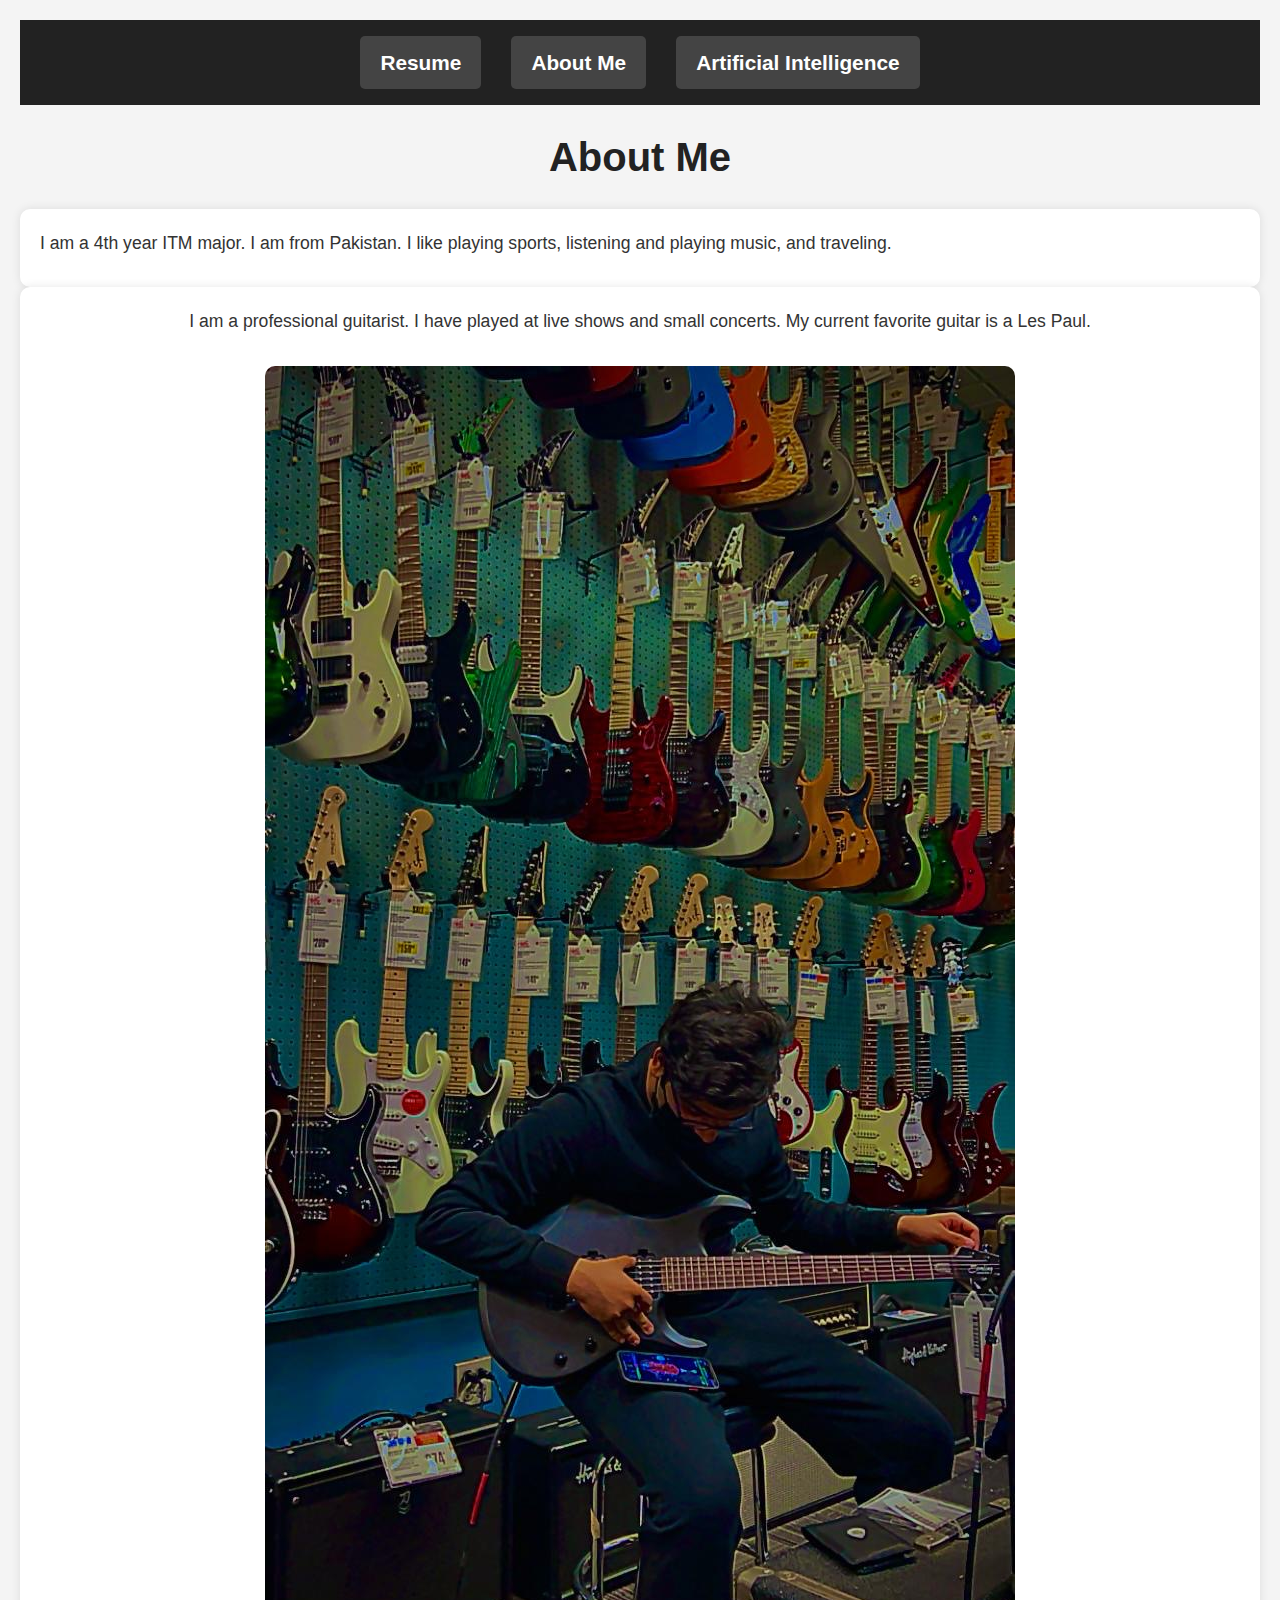
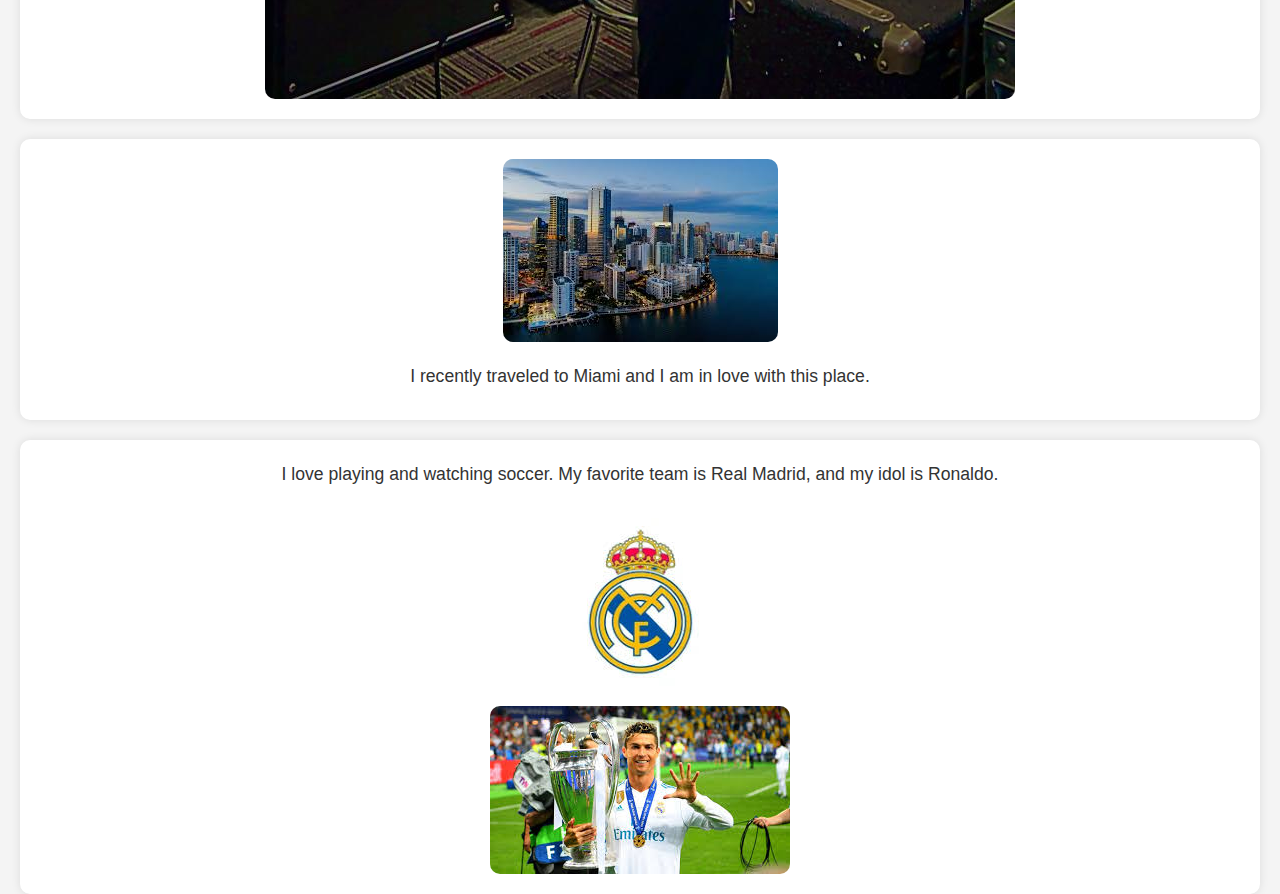
==== aboutme.html @ 0132e79c "transfering content from project 2" ====
<!DOCTYPE html>
<html lang="en">
  <head>
    <meta charset="utf-8">
    <meta name="viewport" content="width=device-width, initial-scale=1.0">
    <title>About Me</title>
    <link rel="stylesheet" href="css/reset.css">
    <link rel="stylesheet" href="css/styles.css">
  </head>

  <body>
    <nav>
      <ul>
        <li><a href="index.html">Resume</a></li>
        <li><a href="aboutme.html">About Me</a></li>
        <li><a href="artificialintelligence.html">Artificial Intelligence</a></li>
      </ul>
    </nav>

    <h1>About Me</h1>

    <section class="about-container">
      <p>I am a 4th year ITM major. I am from Pakistan. I like playing sports, listening and playing music, and traveling.</p>
    </section>

    <section class="about-container about-section">
      <p>I am a professional guitarist. I have played at live shows and small concerts. My current favorite guitar is a Les Paul.</p>
      <img src="media/guitar.JPG" alt="Picture of Aahil playing guitar">
    </section>

    <section class="about-container about-section">
      <img src="media/miami.jpeg" alt="A beautiful view of Miami">
      <p>I recently traveled to Miami and I am in love with this place.</p>
    </section>

    <section class="about-container about-section">
      <p>I love playing and watching soccer. My favorite team is Real Madrid, and my idol is Ronaldo.</p>
      <img src="media/realmadrid.jpeg" alt="Real Madrid">
      <img src="media/ronaldo.jpeg" alt="Ronaldo">
    </section>
  </body>
</html>
---- css/styles.css ----
/* Importing a Google Font */
@import url('https://fonts.googleapis.com/css2?family=Roboto:wght@300;400;700&display=swap');

/* General Reset */
* {
  box-sizing: border-box;
  margin: 0;
  padding: 0;
}

/* Body Styling */
body {
  font-family: 'Roboto', 'Helvetica Neue', Helvetica, Arial, sans-serif;
  background-color: #f4f4f4;
  color: #333;
  line-height: 1.6;
  padding: 20px;
}

/* Navigation Bar */
nav {
  background: #222;
  text-align: center;
  padding: 1rem;
  margin-bottom: 20px;
  width: 100%;
}
nav ul {
  list-style: none;
  display: flex;
  flex-direction: column;
  justify-content: center;
  gap: 15px;
  padding: 0;
  margin: 0;
}
nav ul li a {
  display: block;
  text-decoration: none;
  color: white;
  font-size: 1.3rem;
  font-weight: bold;
  padding: 10px 20px;
  transition: background 0.3s, color 0.3s;
  border-radius: 5px;
  background: #444;
}
nav ul li a:hover {
  background: #f4a261;
  color: #222;
}

/* Headings */
h1 {
  font-size: 2rem;
  text-align: center;
  margin-bottom: 20px;
  color: #222;
}

h2 {
  font-size: 1.5rem;
  margin-top: 20px;
  color: #444;
}

/* Content Styling */
p, ul {
  font-size: 1rem;
  margin-bottom: 10px;
}
ul {
  padding-left: 20px;
}

/* Resume Layout */
.resume,
.about-container,
.ai-container {
  max-width: 100%;
  background: white;
  padding: 20px;
  border-radius: 10px;
  box-shadow: 0 0 10px rgba(0, 0, 0, 0.1);
  margin: auto;
}

/* About Page Styling */
.about-section {
  display: flex;
  flex-direction: column;
  align-items: center;
  gap: 20px;
  margin-bottom: 20px;
  text-align: center;
}

.about-section img {
  max-width: 100%;
  height: auto;
  border-radius: 10px;
}

.about-section p {
  font-size: 1.1rem;
}

/* AI Page Styling */
.ai-video,
.ai-image {
  text-align: center;
  margin: 20px 0;
}

.ai-video video,
.ai-image img {
  max-width: 100%;
  height: auto;
  border-radius: 10px;
}

/* Responsive Design for larger screens */
@media (min-width: 768px) {
  nav ul {
    flex-direction: row;
    gap: 30px;
  }

  h1 {
    font-size: 2.5rem;
  }

  p, ul {
    font-size: 1.1rem;
  }

  .about-section {
    flex-direction
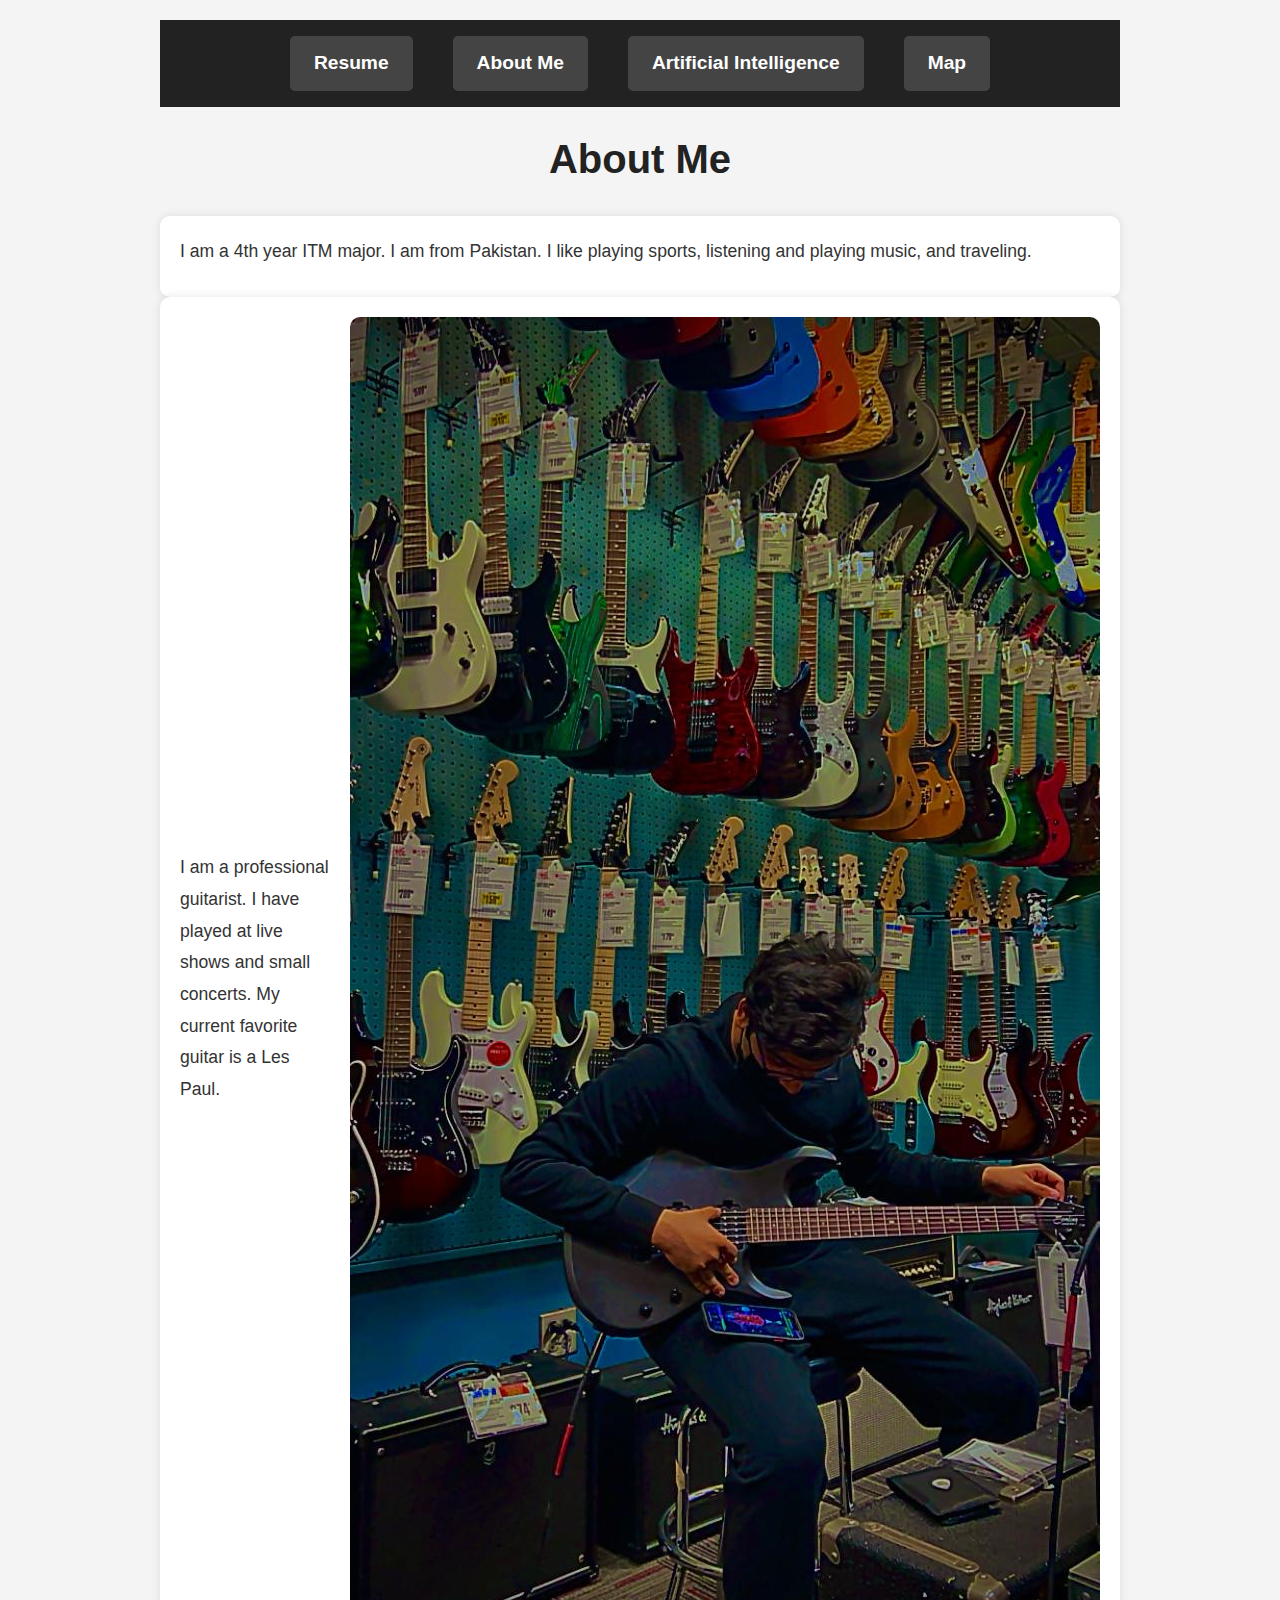
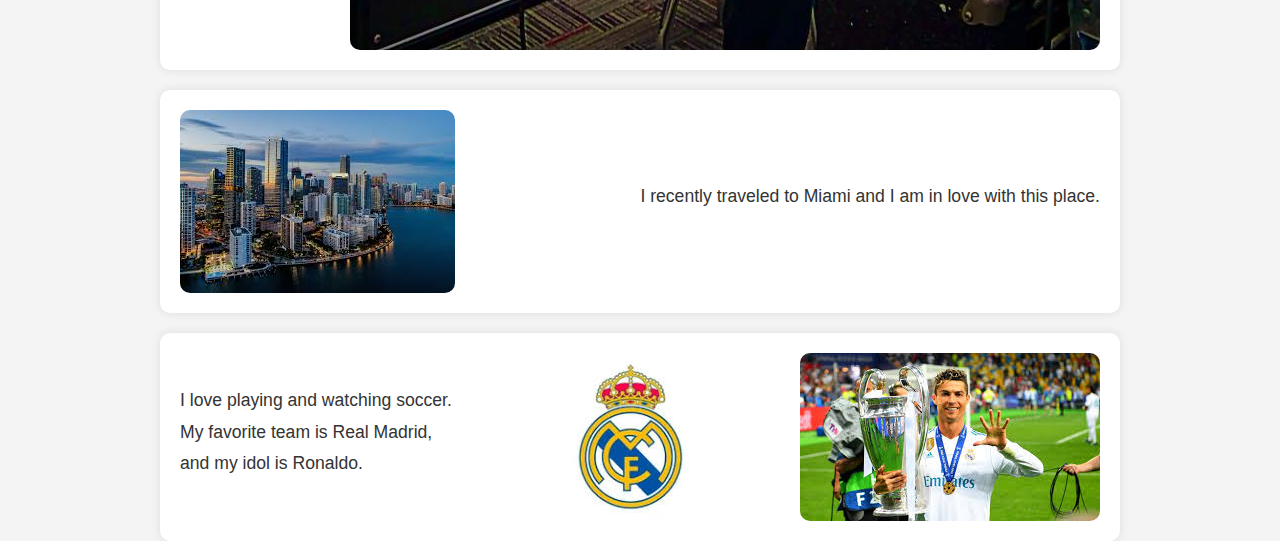
==== commit 31c03347: "editing about me, index, css and ai page" ====
--- a/aboutme.html
+++ b/aboutme.html
@@ -1,42 +1,45 @@
 <!DOCTYPE html>
 <html lang="en">
-  <head>
-    <meta charset="utf-8">
-    <meta name="viewport" content="width=device-width, initial-scale=1.0">
-    <title>About Me</title>
-    <link rel="stylesheet" href="css/reset.css">
-    <link rel="stylesheet" href="css/styles.css">
-  </head>
+<head>
+  <meta charset="UTF-8" />
+  <meta name="viewport" content="width=device-width, initial-scale=1.0" />
+  <meta http-equiv="X-UA-Compatible" content="IE=edge" />
+  <title>About Me</title>
+  <link rel="stylesheet" href="css/reset.css" />
+  <link rel="stylesheet" href="css/styles.css" />
+  <script src="js/script.js" defer></script>
+</head>
 
-  <body>
-    <nav>
-      <ul>
-        <li><a href="index.html">Resume</a></li>
-        <li><a href="aboutme.html">About Me</a></li>
-        <li><a href="artificialintelligence.html">Artificial Intelligence</a></li>
-      </ul>
-    </nav>
+<body>
+  <nav>
+    <ul>
+      <li><a href="index.html">Resume</a></li>
+      <li><a href="aboutme.html">About Me</a></li>
+      <li><a href="artificialintelligence.html">Artificial Intelligence</a></li>
+      <li><a href="map.html">Map</a></li>
+    </ul>
+  </nav>
 
-    <h1>About Me</h1>
+  <h1>About Me</h1>
 
-    <section class="about-container">
-      <p>I am a 4th year ITM major. I am from Pakistan. I like playing sports, listening and playing music, and traveling.</p>
-    </section>
+  <section class="about-container">
+    <p>I am a 4th year ITM major. I am from Pakistan. I like playing sports, listening and playing music, and traveling.</p>
+  </section>
 
-    <section class="about-container about-section">
-      <p>I am a professional guitarist. I have played at live shows and small concerts. My current favorite guitar is a Les Paul.</p>
-      <img src="media/guitar.JPG" alt="Picture of Aahil playing guitar">
-    </section>
+  <section class="about-container about-section">
+    <p>I am a professional guitarist. I have played at live shows and small concerts. My current favorite guitar is a Les Paul.</p>
+    <img src="media/guitar.JPG" alt="Picture of Aahil playing guitar" />
+  </section>
 
-    <section class="about-container about-section">
-      <img src="media/miami.jpeg" alt="A beautiful view of Miami">
-      <p>I recently traveled to Miami and I am in love with this place.</p>
-    </section>
+  <section class="about-container about-section">
+    <img src="media/miami.jpeg" alt="A beautiful view of Miami" />
+    <p>I recently traveled to Miami and I am in love with this place.</p>
+  </section>
 
-    <section class="about-container about-section">
-      <p>I love playing and watching soccer. My favorite team is Real Madrid, and my idol is Ronaldo.</p>
-      <img src="media/realmadrid.jpeg" alt="Real Madrid">
-      <img src="media/ronaldo.jpeg" alt="Ronaldo">
-    </section>
-  </body>
+  <section class="about-container about-section">
+    <p>I love playing and watching soccer. My favorite team is Real Madrid, and my idol is Ronaldo.</p>
+    <img src="media/realmadrid.jpeg" alt="Real Madrid" />
+    <img src="media/ronaldo.jpeg" alt="Ronaldo" />
+  </section>
+</body>
 </html>
--- a/css/styles.css
+++ b/css/styles.css
@@ -25,6 +25,7 @@
   margin-bottom: 20px;
   width: 100%;
 }
+
 nav ul {
   list-style: none;
   display: flex;
@@ -34,6 +35,7 @@
   padding: 0;
   margin: 0;
 }
+
 nav ul li a {
   display: block;
   text-decoration: none;
@@ -45,6 +47,7 @@
   border-radius: 5px;
   background: #444;
 }
+
 nav ul li a:hover {
   background: #f4a261;
   color: #222;
@@ -69,11 +72,12 @@
   font-size: 1rem;
   margin-bottom: 10px;
 }
+
 ul {
   padding-left: 20px;
 }
 
-/* Resume Layout */
+/* Resume, About, and AI Layout */
 .resume,
 .about-container,
 .ai-container {
@@ -119,20 +123,70 @@
   border-radius: 10px;
 }
 
-/* Responsive Design for larger screens */
-@media (min-width: 768px) {
+/* MEDIA QUERY 1 – Tablets and small screens (min-width: 600px) */
+@media (min-width: 600px) {
+  h1 {
+    font-size: 2.2rem;
+    text-align: center;
+    margin-bottom: 25px;
+  }
+
+  .ai-container {
+    padding: 25px;
+    border-radius: 12px;
+    background-color: #ffffff;
+    box-shadow: 0 0 10px rgba(0, 0, 0, 0.1);
+  }
+
+  nav ul li a {
+    font-size: 1.2rem;
+    padding: 12px 24px;
+  }
+
+  video,
+  img {
+    border-radius: 12px;
+    max-width: 90%;
+  }
+
+  p {
+    font-size: 1.1rem;
+    line-height: 1.8;
+  }
+}
+
+/* MEDIA QUERY 2 – Desktops and large screens (min-width: 900px) */
+@media (min-width: 900px) {
+  body {
+    max-width: 1000px;
+    margin: auto;
+  }
+
   nav ul {
     flex-direction: row;
-    gap: 30px;
+    justify-content: center;
+    gap: 40px;
   }
 
   h1 {
     font-size: 2.5rem;
   }
 
-  p, ul {
-    font-size: 1.1rem;
+  .ai-container {
+    display: flex;
+    gap: 30px;
+    align-items: center;
+  }
+
+  .ai-container p,
+  .ai-container video,
+  .ai-container img {
+    flex: 1;
   }
 
   .about-section {
-    flex-direction
+    flex-direction: row;
+    justify-content: space-between;
+    text-align: left;
+  }
+}
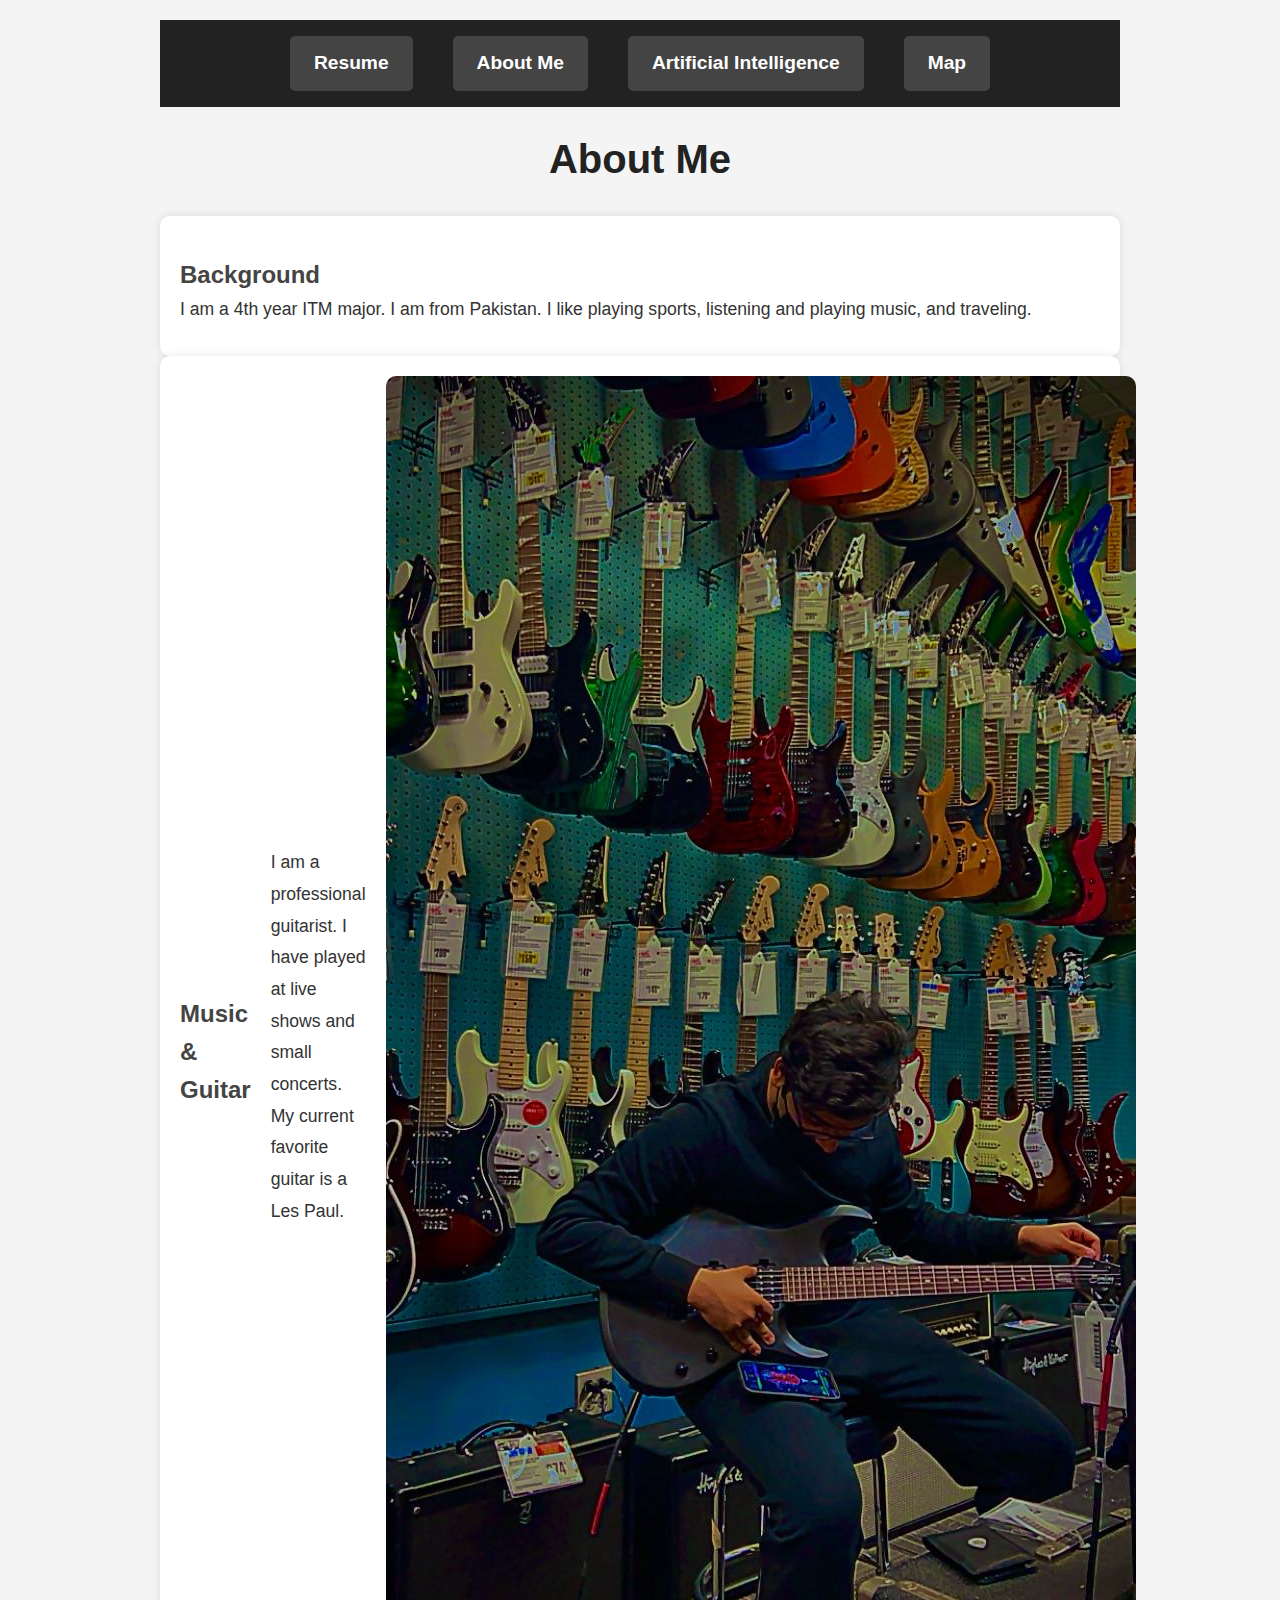
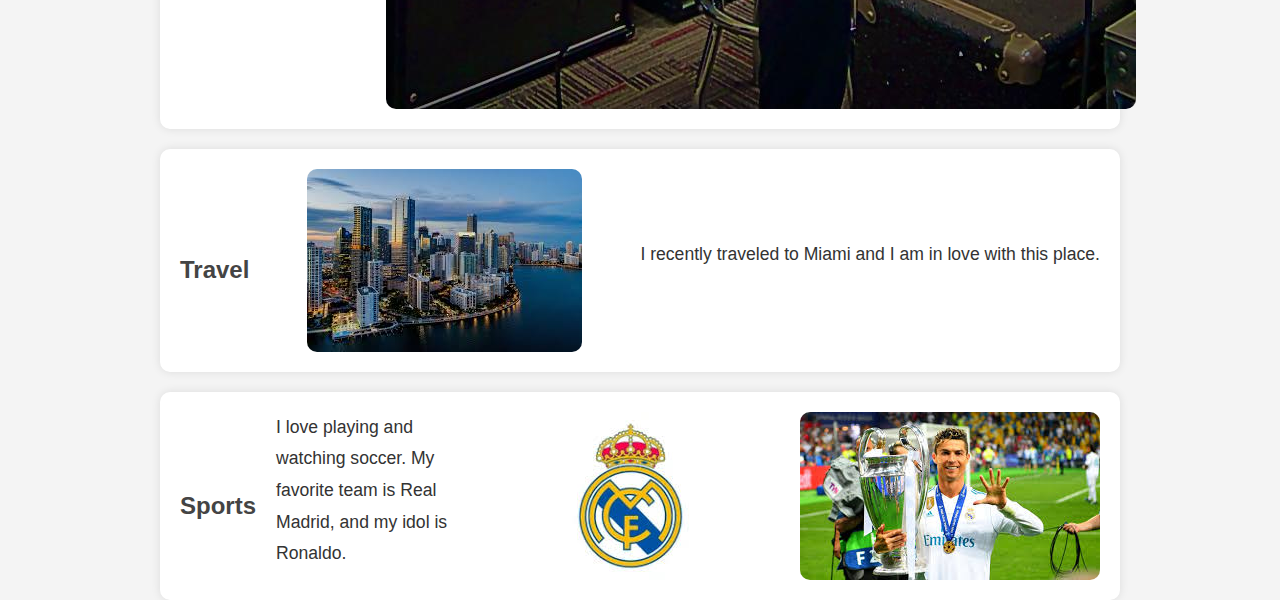
==== commit 42a9eca3: "Update aboutme.html" ====
--- a/aboutme.html
+++ b/aboutme.html
@@ -1,12 +1,11 @@
 <!DOCTYPE html>
 <html lang="en">
 <head>
-  <meta charset="UTF-8" />
-  <meta name="viewport" content="width=device-width, initial-scale=1.0" />
-  <meta http-equiv="X-UA-Compatible" content="IE=edge" />
+  <meta charset="UTF-8">
+  <meta name="viewport" content="width=device-width, initial-scale=1.0">
   <title>About Me</title>
-  <link rel="stylesheet" href="css/reset.css" />
-  <link rel="stylesheet" href="css/styles.css" />
+  <link rel="stylesheet" href="css/reset.css">
+  <link rel="stylesheet" href="css/styles.css">
   <script src="js/script.js" defer></script>
 </head>
 
@@ -23,23 +22,27 @@
   <h1>About Me</h1>
 
   <section class="about-container">
+    <h2>Background</h2>
     <p>I am a 4th year ITM major. I am from Pakistan. I like playing sports, listening and playing music, and traveling.</p>
   </section>
 
   <section class="about-container about-section">
+    <h2>Music & Guitar</h2>
     <p>I am a professional guitarist. I have played at live shows and small concerts. My current favorite guitar is a Les Paul.</p>
-    <img src="media/guitar.JPG" alt="Picture of Aahil playing guitar" />
+    <img src="media/guitar.JPG" alt="Picture of Aahil playing guitar">
   </section>
 
   <section class="about-container about-section">
-    <img src="media/miami.jpeg" alt="A beautiful view of Miami" />
+    <h2>Travel</h2>
+    <img src="media/miami.jpeg" alt="A beautiful view of Miami">
     <p>I recently traveled to Miami and I am in love with this place.</p>
   </section>
 
   <section class="about-container about-section">
+    <h2>Sports</h2>
     <p>I love playing and watching soccer. My favorite team is Real Madrid, and my idol is Ronaldo.</p>
-    <img src="media/realmadrid.jpeg" alt="Real Madrid" />
-    <img src="media/ronaldo.jpeg" alt="Ronaldo" />
+    <img src="media/realmadrid.jpeg" alt="Real Madrid">
+    <img src="media/ronaldo.jpeg" alt="Ronaldo">
   </section>
 </body>
 </html>
